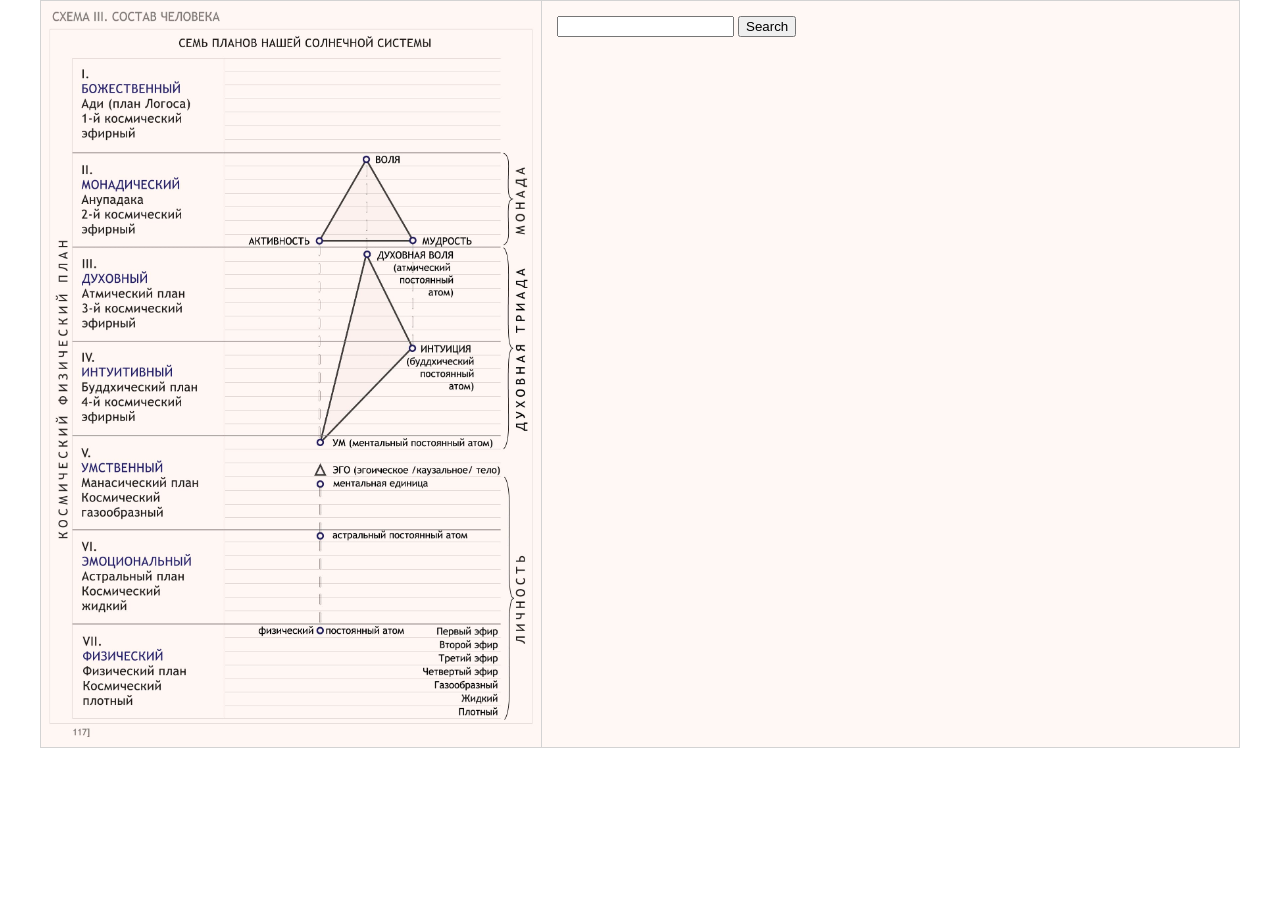
==== index.html @ e61a1b03 "Update index.html" ====
<!DOCTYPE html>
<html>

<head>
    <meta name="viewport" content="width=device-width, initial-scale=1">
    <meta charset="utf-8">
    <title>Картинка</title>
</head>

<body>
    <div class="installation">
        <!-- <img src="color-background-3.jpg"> -->
        <div class="container-of-interactive">
            <div class="illustration">
                <img src="sem-planov.jpg">
                <a class="href about"> </a>
                <a class="href adi"> </a>
                <a class="href anu"> </a>
                <!-- <a class="href mental-adi"> </a> -->
                <!-- <a class="href mental-anu"> </a> -->
                <a class="href atma" onclick="wisdom(intelligence_of_atma)"> </a>
                <!-- <a class="href atma-atma"> </a>
                <a class="href atma-buddhi"> </a>
                <a class="href atma-mental"> </a>
                <a class="href atma-astral"> </a>
                <a class="href atma-physic"> </a> -->
                <a class="href buddhi" onclick="wisdom(intelligence_of_buddhi)"> </a>
                <!-- <a class="href buddhi-atma"> </a>
                <a class="href buddhi-buddhi"> </a>
                <a class="href buddhi-mental"> </a>
                <a class="href buddhi-astral"> </a>
                <a class="href buddhi-physic"> </a> -->
                <a class="href mental" onclick="wisdom(intelligence_of_mental)"> </a>
                <a class="href mental-atma"> </a>
                <a class="href mental-buddhi" onclick="wisdom(intelligence_of_mental_buddhi)"> </a>
                <a class="href mental-mental"> </a>
                <a class="href mental-astral"> </a>
                <a class="href mental-physic"> </a>
                <a class="href astral" onclick="wisdom(intelligence_of_astral)"> </a>
                <a class="href astral-atma"> </a>
                <a class="href astral-buddhi"> </a>
                <a class="href astral-mental"> </a>
                <a class="href astral-astral"> </a>
                <a class="href astral-physic"> </a>
                <a class="href physic" onclick="wisdom(intelligence_of_physic)"> </a>
                <a class="href physic-atma"> </a>
                <a class="href physic-buddhi"> </a>
                <a class="href physic-mental"> </a>
                <a class="href physic-astral"> </a>
                <a class="href physic-physic"> </a>
            </div>
        </div>
        <div class="block-of-explanations">
            <div class="search-panel">
                <form>
                    <input type="text" name="text" class="search">
                    <input type="submit" name="submit" class="submit" value="Search">
                </form>
            </div>
            <div class="explanation-block"></div>
        </div>
    </div>
    </div>
    <style type="text/css">
    :root {
        /* Отступы для планов */
        --plans-left: 6.3cqw;
        --plans-width: 30.6cqw;
        --plans-height: 18.9cqw;
        --pod-plans-left: 36.9cqw;
        /*--pod-plans-width: 30.6cqw;*/
        --love-colors: #b10f9d;
        ;
        --will-colors: #9d00ff;
    }

    body {
        margin: 0;
        display: flex;
        flex-direction: column;
        align-items: center;
        min-height: 100vh;
    }

    .search-panel {
        padding: 15px;
    }

    .installation {
        background-size: cover;
        display: flex;
        flex-direction: row;
        justify-content: center;
        width: min(100%, 1200px);
        align-items: stretch;
    }

    .container-of-interactive {
        width: min(100%, 500px);
        border: 1px solid lightgray;
        border-right: 0;
    }

    img {
        width: inherit;
    }

    .illustration {
        width: min(100vw, 500px);
        container-type: inline-size;
        display: flex;
    }

    .href {
        position: absolute;
        display: block;
        opacity: 0;
        transition: all 0.3s;
    }

    .href:hover {
        cursor: pointer;
        transition: all 0.3s;
        opacity: 0.3;
    }

    /* АТМИЧЕСКИЙ ПЛАН */
    .adi {
        width: 30.7cqw;
        height: 18.9cqw;
        top: 11.5cqw;
        left: var(--plans-left);
        background-color: var(--will-colors);
    }

    /* АТМИЧЕСКИЙ ПЛАН */
    .anu {
        width: 30.7cqw;
        height: 18.9cqw;
        top: 30.2cqw;
        left: var(--plans-left);
        background-color: var(--love-colors);
    }

    /* АТМИЧЕСКИЙ ПЛАН */
    .atma {
        width: 30.7cqw;
        height: 18.9cqw;
        top: 49cqw;
        left: var(--plans-left);
        background-color: var(--will-colors);
    }

    .atma-atma {
        width: 55.1cqw;
        height: 2.8cqw;
        top: 92.3cqw;
        left: var(--pod-plans-left);
        background-color: var(--will-colors);
    }

    .atma-buddhi {
        width: 55.1cqw;
        height: 2.8cqw;
        top: 95.2cqw;
        left: var(--pod-plans-left);
        background-color: var(--love-colors);
    }

    .atma-mental {
        width: 55.1cqw;
        height: 2.8cqw;
        top: 97.8cqw;
        left: var(--pod-plans-left);
        background-color: var(--will-colors);
    }

    .atma-astral {
        width: 55.1cqw;
        height: 2.8cqw;
        top: 100.5cqw;
        left: var(--pod-plans-left);
        background-color: var(--love-colors);
    }

    .atma-physic {
        width: 55.1cqw;
        height: 2.3cqw;
        top: 103.3cqw;
        left: var(--pod-plans-left);
        background-color: var(--will-colors);
    }

    /* БУДДХИЧЕСКИЙ ПЛАН */
    .buddhi {
        width: 30.7cqw;
        height: 18.9cqw;
        top: 68cqw;
        left: var(--plans-left);
        background-color: var(--love-colors);
    }

    .buddhi-atma {
        width: 55.1cqw;
        height: 2.8cqw;
        top: 92.3cqw;
        left: var(--pod-plans-left);
        background-color: var(--will-colors);
    }

    .buddhi-buddhi {
        width: 55.1cqw;
        height: 2.8cqw;
        top: 95.2cqw;
        left: var(--pod-plans-left);
        background-color: var(--love-colors);
    }

    .buddhi-mental {
        width: 55.1cqw;
        height: 2.8cqw;
        top: 97.8cqw;
        left: var(--pod-plans-left);
        background-color: var(--will-colors);
    }

    .buddhi-astral {
        width: 55.1cqw;
        height: 2.8cqw;
        top: 100.5cqw;
        left: var(--pod-plans-left);
        background-color: var(--love-colors);
    }

    .buddhi-physic {
        width: 55.1cqw;
        height: 2.3cqw;
        top: 103.3cqw;
        left: var(--pod-plans-left);
        background-color: var(--will-colors);
    }

    /* МЕНТАЛЬНЫЙ ПЛАН */
    .mental {
        width: 30.7cqw;
        height: 18.9cqw;
        top: 87cqw;
        left: var(--plans-left);
        background-color: var(--will-colors);
    }

    .mental-atma {
        width: 55.1cqw;
        height: 2.8cqw;
        top: 92.3cqw;
        left: var(--pod-plans-left);
        background-color: var(--will-colors);
    }

    .mental-buddhi {
        width: 55.1cqw;
        height: 2.8cqw;
        top: 95.2cqw;
        left: var(--pod-plans-left);
        background-color: var(--love-colors);
    }

    .mental-mental {
        width: 55.1cqw;
        height: 2.8cqw;
        top: 97.8cqw;
        left: var(--pod-plans-left);
        background-color: var(--will-colors);
    }

    .mental-astral {
        width: 55.1cqw;
        height: 2.8cqw;
        top: 100.5cqw;
        left: var(--pod-plans-left);
        background-color: var(--love-colors);
    }

    .mental-physic {
        width: 55.1cqw;
        height: 2.3cqw;
        top: 103.3cqw;
        left: var(--pod-plans-left);
        background-color: var(--will-colors);
    }

    /* АСТРАЛЬНЫЙ ПЛАН */
    .astral {
        width: var(--plans-width);
        height: var(--plans-height);
        top: 105.7cqw;
        left: var(--plans-left);
        background-color: var(--love-colors);
    }

    .astral-atma {
        width: 55.1cqw;
        height: 2.8cqw;
        top: 110.95cqw;
        left: var(--pod-plans-left);
        background-color: var(--will-colors);
    }

    .astral-buddhi {
        width: 55.1cqw;
        height: 2.8cqw;
        top: 113.65cqw;
        left: var(--pod-plans-left);
        background-color: var(--love-colors);
    }

    .astral-mental {
        width: 55.1cqw;
        height: 2.8cqw;
        top: 116.4cqw;
        left: var(--pod-plans-left);
        background-color: var(--will-colors);
    }

    .astral-astral {
        width: 55.1cqw;
        height: 2.8cqw;
        top: 119.15cqw;
        left: var(--pod-plans-left);
        background-color: var(--love-colors);
    }

    .astral-physic {
        width: 55.1cqw;
        height: 2.5cqw;
        top: 122cqw;
        left: var(--pod-plans-left);
        background-color: var(--will-colors);
    }

    /* ФИЗИЧЕСКИЙ ПЛАН */
    .physic {
        width: var(--plans-width);
        height: var(--plans-height);
        top: 124.5cqw;
        left: var(--plans-left);
        background-color: var(--will-colors);
    }

    .physic-atma {
        width: 55.1cqw;
        height: 2.8cqw;
        top: 130cqw;
        left: var(--pod-plans-left);
        background-color: var(--will-colors);
    }

    .physic-buddhi {
        width: 55.1cqw;
        height: 2.8cqw;
        top: 132.75cqw;
        left: var(--pod-plans-left);
        background-color: var(--love-colors);
    }

    .physic-mental {
        width: 55.1cqw;
        height: 2.8cqw;
        top: 135.6cqw;
        left: var(--pod-plans-left);
        background-color: var(--will-colors);
    }

    .physic-astral {
        width: 55.1cqw;
        height: 2.8cqw;
        top: 138.25cqw;
        left: var(--pod-plans-left);
        background-color: var(--love-colors);
    }

    .physic-physic {
        width: 55.1cqw;
        height: 2.3cqw;
        top: 141cqw;
        left: var(--pod-plans-left);
        background-color: var(--will-colors);
    }

    .block-of-explanations h4 {
        font-size: 20px;
        font-family: trebuchet ms;
    }

    .block-of-explanations {
        background-color: #FFF8F5;
        background-size: cover;
        text-align: justify;
        font-family: verdana;
        border: 1px solid lightgray;
        color: #393124;
        width: 100%;
        overflow: overlay;
        display: flex;
        max-height: 745.86px;
        display: flex;
        flex-direction: column;
    }

    .block-of-explanations::-webkit-scrollbar {
        width: 0;
    }

    .explanation {
        padding: 20px;
        /*display: none;*/
    }

    .explanation.explanation-start {
        display: block;
    }

    @media screen and (max-width: 767px) {
        .block-of-explanations {
            top: 60px;
            width: 100%;
            min-height: 100vh;
            max-height: initial;
        }

        .installation {
            flex-direction: column;
            align-items: center;
        }

    }
    </style>
</body>
<script src="explanations.js?v=2"></script>
<script type="text/javascript">
</script>

</html>
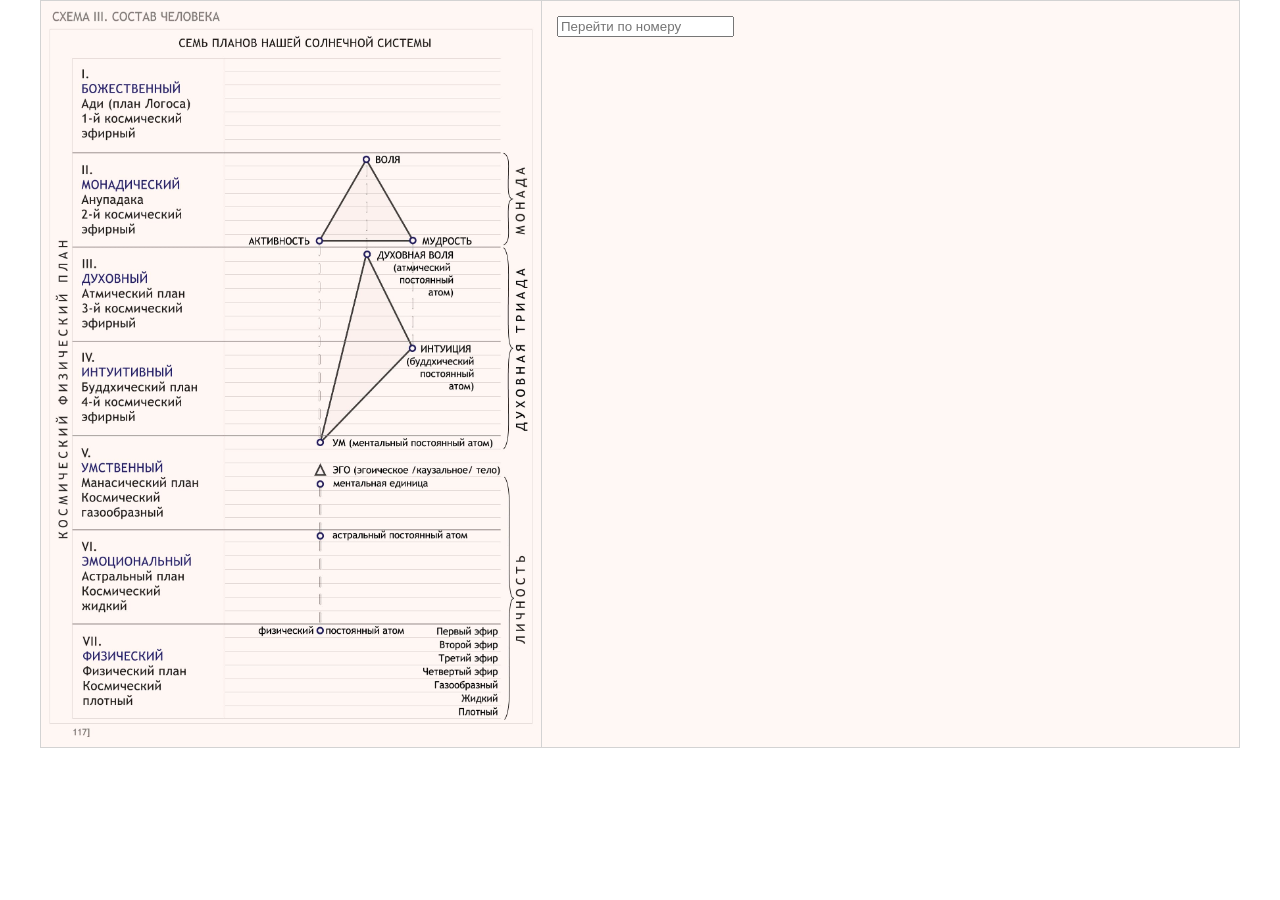
==== commit c4ce6dbd: "Update index.html" ====
--- a/index.html
+++ b/index.html
@@ -53,8 +53,7 @@
         <div class="block-of-explanations">
             <div class="search-panel">
                 <form>
-                    <input type="text" name="text" class="search">
-                    <input type="submit" name="submit" class="submit" value="Search">
+                    <input type="text" name="text" class="search" placeholder="Перейти по номеру">
                 </form>
             </div>
             <div class="explanation-block"></div>
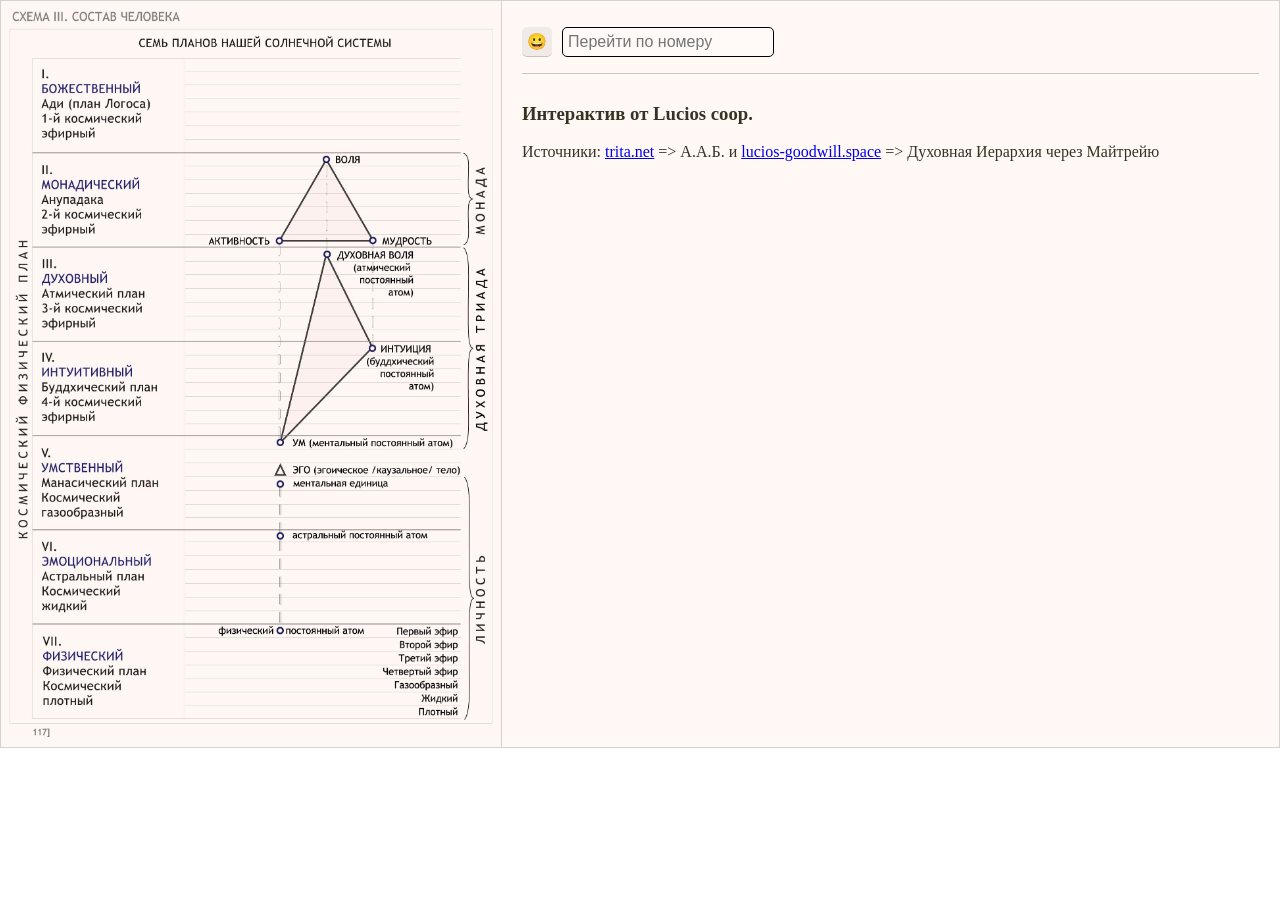
==== commit b23c0261: "Update" ====
--- a/index.html
+++ b/index.html
@@ -4,7 +4,8 @@
 <head>
     <meta name="viewport" content="width=device-width, initial-scale=1">
     <meta charset="utf-8">
-    <title>Картинка</title>
+    <title>Интерактив. Семь планов.</title>
+    <link rel="stylesheet" type="text/css" href="style.css">
 </head>
 
 <body>
@@ -52,388 +53,18 @@
         </div>
         <div class="block-of-explanations">
             <div class="search-panel">
+                <p class="numbers">😀</p>
                 <form>
                     <input type="text" name="text" class="search" placeholder="Перейти по номеру">
                 </form>
             </div>
-            <div class="explanation-block"></div>
+            <div class="explanation-block">
+                <div class="explanation">
+                <h3>Интерактив от Lucios coop.</h3>
+                <p>Источники: <a href="http://trita.net" target="_blank">trita.net</a> => А.А.Б. и <a href="https://lucios-goodwill.space" target="_blank">lucios-goodwill.space</a> => Духовная Иерархия через Майтрейю</p></div>
+            </div>
         </div>
     </div>
-    </div>
-    <style type="text/css">
-    :root {
-        /* Отступы для планов */
-        --plans-left: 6.3cqw;
-        --plans-width: 30.6cqw;
-        --plans-height: 18.9cqw;
-        --pod-plans-left: 36.9cqw;
-        /*--pod-plans-width: 30.6cqw;*/
-        --love-colors: #b10f9d;
-        ;
-        --will-colors: #9d00ff;
-    }
-
-    body {
-        margin: 0;
-        display: flex;
-        flex-direction: column;
-        align-items: center;
-        min-height: 100vh;
-    }
-
-    .search-panel {
-        padding: 15px;
-    }
-
-    .installation {
-        background-size: cover;
-        display: flex;
-        flex-direction: row;
-        justify-content: center;
-        width: min(100%, 1200px);
-        align-items: stretch;
-    }
-
-    .container-of-interactive {
-        width: min(100%, 500px);
-        border: 1px solid lightgray;
-        border-right: 0;
-    }
-
-    img {
-        width: inherit;
-    }
-
-    .illustration {
-        width: min(100vw, 500px);
-        container-type: inline-size;
-        display: flex;
-    }
-
-    .href {
-        position: absolute;
-        display: block;
-        opacity: 0;
-        transition: all 0.3s;
-    }
-
-    .href:hover {
-        cursor: pointer;
-        transition: all 0.3s;
-        opacity: 0.3;
-    }
-
-    /* АТМИЧЕСКИЙ ПЛАН */
-    .adi {
-        width: 30.7cqw;
-        height: 18.9cqw;
-        top: 11.5cqw;
-        left: var(--plans-left);
-        background-color: var(--will-colors);
-    }
-
-    /* АТМИЧЕСКИЙ ПЛАН */
-    .anu {
-        width: 30.7cqw;
-        height: 18.9cqw;
-        top: 30.2cqw;
-        left: var(--plans-left);
-        background-color: var(--love-colors);
-    }
-
-    /* АТМИЧЕСКИЙ ПЛАН */
-    .atma {
-        width: 30.7cqw;
-        height: 18.9cqw;
-        top: 49cqw;
-        left: var(--plans-left);
-        background-color: var(--will-colors);
-    }
-
-    .atma-atma {
-        width: 55.1cqw;
-        height: 2.8cqw;
-        top: 92.3cqw;
-        left: var(--pod-plans-left);
-        background-color: var(--will-colors);
-    }
-
-    .atma-buddhi {
-        width: 55.1cqw;
-        height: 2.8cqw;
-        top: 95.2cqw;
-        left: var(--pod-plans-left);
-        background-color: var(--love-colors);
-    }
-
-    .atma-mental {
-        width: 55.1cqw;
-        height: 2.8cqw;
-        top: 97.8cqw;
-        left: var(--pod-plans-left);
-        background-color: var(--will-colors);
-    }
-
-    .atma-astral {
-        width: 55.1cqw;
-        height: 2.8cqw;
-        top: 100.5cqw;
-        left: var(--pod-plans-left);
-        background-color: var(--love-colors);
-    }
-
-    .atma-physic {
-        width: 55.1cqw;
-        height: 2.3cqw;
-        top: 103.3cqw;
-        left: var(--pod-plans-left);
-        background-color: var(--will-colors);
-    }
-
-    /* БУДДХИЧЕСКИЙ ПЛАН */
-    .buddhi {
-        width: 30.7cqw;
-        height: 18.9cqw;
-        top: 68cqw;
-        left: var(--plans-left);
-        background-color: var(--love-colors);
-    }
-
-    .buddhi-atma {
-        width: 55.1cqw;
-        height: 2.8cqw;
-        top: 92.3cqw;
-        left: var(--pod-plans-left);
-        background-color: var(--will-colors);
-    }
-
-    .buddhi-buddhi {
-        width: 55.1cqw;
-        height: 2.8cqw;
-        top: 95.2cqw;
-        left: var(--pod-plans-left);
-        background-color: var(--love-colors);
-    }
-
-    .buddhi-mental {
-        width: 55.1cqw;
-        height: 2.8cqw;
-        top: 97.8cqw;
-        left: var(--pod-plans-left);
-        background-color: var(--will-colors);
-    }
-
-    .buddhi-astral {
-        width: 55.1cqw;
-        height: 2.8cqw;
-        top: 100.5cqw;
-        left: var(--pod-plans-left);
-        background-color: var(--love-colors);
-    }
-
-    .buddhi-physic {
-        width: 55.1cqw;
-        height: 2.3cqw;
-        top: 103.3cqw;
-        left: var(--pod-plans-left);
-        background-color: var(--will-colors);
-    }
-
-    /* МЕНТАЛЬНЫЙ ПЛАН */
-    .mental {
-        width: 30.7cqw;
-        height: 18.9cqw;
-        top: 87cqw;
-        left: var(--plans-left);
-        background-color: var(--will-colors);
-    }
-
-    .mental-atma {
-        width: 55.1cqw;
-        height: 2.8cqw;
-        top: 92.3cqw;
-        left: var(--pod-plans-left);
-        background-color: var(--will-colors);
-    }
-
-    .mental-buddhi {
-        width: 55.1cqw;
-        height: 2.8cqw;
-        top: 95.2cqw;
-        left: var(--pod-plans-left);
-        background-color: var(--love-colors);
-    }
-
-    .mental-mental {
-        width: 55.1cqw;
-        height: 2.8cqw;
-        top: 97.8cqw;
-        left: var(--pod-plans-left);
-        background-color: var(--will-colors);
-    }
-
-    .mental-astral {
-        width: 55.1cqw;
-        height: 2.8cqw;
-        top: 100.5cqw;
-        left: var(--pod-plans-left);
-        background-color: var(--love-colors);
-    }
-
-    .mental-physic {
-        width: 55.1cqw;
-        height: 2.3cqw;
-        top: 103.3cqw;
-        left: var(--pod-plans-left);
-        background-color: var(--will-colors);
-    }
-
-    /* АСТРАЛЬНЫЙ ПЛАН */
-    .astral {
-        width: var(--plans-width);
-        height: var(--plans-height);
-        top: 105.7cqw;
-        left: var(--plans-left);
-        background-color: var(--love-colors);
-    }
-
-    .astral-atma {
-        width: 55.1cqw;
-        height: 2.8cqw;
-        top: 110.95cqw;
-        left: var(--pod-plans-left);
-        background-color: var(--will-colors);
-    }
-
-    .astral-buddhi {
-        width: 55.1cqw;
-        height: 2.8cqw;
-        top: 113.65cqw;
-        left: var(--pod-plans-left);
-        background-color: var(--love-colors);
-    }
-
-    .astral-mental {
-        width: 55.1cqw;
-        height: 2.8cqw;
-        top: 116.4cqw;
-        left: var(--pod-plans-left);
-        background-color: var(--will-colors);
-    }
-
-    .astral-astral {
-        width: 55.1cqw;
-        height: 2.8cqw;
-        top: 119.15cqw;
-        left: var(--pod-plans-left);
-        background-color: var(--love-colors);
-    }
-
-    .astral-physic {
-        width: 55.1cqw;
-        height: 2.5cqw;
-        top: 122cqw;
-        left: var(--pod-plans-left);
-        background-color: var(--will-colors);
-    }
-
-    /* ФИЗИЧЕСКИЙ ПЛАН */
-    .physic {
-        width: var(--plans-width);
-        height: var(--plans-height);
-        top: 124.5cqw;
-        left: var(--plans-left);
-        background-color: var(--will-colors);
-    }
-
-    .physic-atma {
-        width: 55.1cqw;
-        height: 2.8cqw;
-        top: 130cqw;
-        left: var(--pod-plans-left);
-        background-color: var(--will-colors);
-    }
-
-    .physic-buddhi {
-        width: 55.1cqw;
-        height: 2.8cqw;
-        top: 132.75cqw;
-        left: var(--pod-plans-left);
-        background-color: var(--love-colors);
-    }
-
-    .physic-mental {
-        width: 55.1cqw;
-        height: 2.8cqw;
-        top: 135.6cqw;
-        left: var(--pod-plans-left);
-        background-color: var(--will-colors);
-    }
-
-    .physic-astral {
-        width: 55.1cqw;
-        height: 2.8cqw;
-        top: 138.25cqw;
-        left: var(--pod-plans-left);
-        background-color: var(--love-colors);
-    }
-
-    .physic-physic {
-        width: 55.1cqw;
-        height: 2.3cqw;
-        top: 141cqw;
-        left: var(--pod-plans-left);
-        background-color: var(--will-colors);
-    }
-
-    .block-of-explanations h4 {
-        font-size: 20px;
-        font-family: trebuchet ms;
-    }
-
-    .block-of-explanations {
-        background-color: #FFF8F5;
-        background-size: cover;
-        text-align: justify;
-        font-family: verdana;
-        border: 1px solid lightgray;
-        color: #393124;
-        width: 100%;
-        overflow: overlay;
-        display: flex;
-        max-height: 745.86px;
-        display: flex;
-        flex-direction: column;
-    }
-
-    .block-of-explanations::-webkit-scrollbar {
-        width: 0;
-    }
-
-    .explanation {
-        padding: 20px;
-        /*display: none;*/
-    }
-
-    .explanation.explanation-start {
-        display: block;
-    }
-
-    @media screen and (max-width: 767px) {
-        .block-of-explanations {
-            top: 60px;
-            width: 100%;
-            min-height: 100vh;
-            max-height: initial;
-        }
-
-        .installation {
-            flex-direction: column;
-            align-items: center;
-        }
-
-    }
-    </style>
 </body>
 <script src="explanations.js?v=2"></script>
 <script type="text/javascript">
--- a/style.css
+++ b/style.css
@@ -0,0 +1,422 @@
+    :root {
+        /* Отступы для планов */
+        --plans-left: 6.3cqw;
+        --plans-width: 30.6cqw;
+        --plans-height: 18.9cqw;
+        --pod-plans-left: 36.9cqw;
+        /*--pod-plans-width: 30.6cqw;*/
+        --love-colors: #b10f9d;
+        --will-colors: #9d00ff;
+    }
+
+    body {
+        margin: 0;
+        display: flex;
+        flex-direction: column;
+        align-items: center;
+        min-height: 100vh;
+    }
+
+    .search-panel {
+        margin: 10px 20px 0;
+        display: flex;
+        align-items: center;
+        justify-content: flex-start;
+        border-bottom: 1px solid #bbb4a5bf;
+    }
+
+    .installation {
+        background-size: cover;
+        display: flex;
+        flex-direction: row;
+        justify-content: center;
+        width: min(100%, 1300px);
+        align-items: stretch;
+    }
+
+    .container-of-interactive {
+        width: min(100%, 500px);
+        border: 1px solid lightgray;
+        border-right: 0;
+    }
+
+    img {
+        width: inherit;
+    }
+
+    .illustration {
+        width: min(100vw, 500px);
+        container-type: inline-size;
+        display: flex;
+    }
+
+    .href {
+        position: absolute;
+        display: block;
+        opacity: 0;
+        transition: all 0.3s;
+    }
+
+    .href:hover {
+        cursor: pointer;
+        transition: all 0.3s;
+        opacity: 0.3;
+    }
+
+    /* АТМИЧЕСКИЙ ПЛАН */
+    .adi {
+        width: 30.7cqw;
+        height: 18.9cqw;
+        top: 11.5cqw;
+        left: var(--plans-left);
+        background-color: var(--will-colors);
+    }
+
+    /* АТМИЧЕСКИЙ ПЛАН */
+    .anu {
+        width: 30.7cqw;
+        height: 18.9cqw;
+        top: 30.2cqw;
+        left: var(--plans-left);
+        background-color: var(--love-colors);
+    }
+
+    /* АТМИЧЕСКИЙ ПЛАН */
+    .atma {
+        width: 30.7cqw;
+        height: 18.9cqw;
+        top: 49cqw;
+        left: var(--plans-left);
+        background-color: var(--will-colors);
+    }
+
+    .atma-atma {
+        width: 55.1cqw;
+        height: 2.8cqw;
+        top: 92.3cqw;
+        left: var(--pod-plans-left);
+        background-color: var(--will-colors);
+    }
+
+    .atma-buddhi {
+        width: 55.1cqw;
+        height: 2.8cqw;
+        top: 95.2cqw;
+        left: var(--pod-plans-left);
+        background-color: var(--love-colors);
+    }
+
+    .atma-mental {
+        width: 55.1cqw;
+        height: 2.8cqw;
+        top: 97.8cqw;
+        left: var(--pod-plans-left);
+        background-color: var(--will-colors);
+    }
+
+    .atma-astral {
+        width: 55.1cqw;
+        height: 2.8cqw;
+        top: 100.5cqw;
+        left: var(--pod-plans-left);
+        background-color: var(--love-colors);
+    }
+
+    .atma-physic {
+        width: 55.1cqw;
+        height: 2.3cqw;
+        top: 103.3cqw;
+        left: var(--pod-plans-left);
+        background-color: var(--will-colors);
+    }
+
+    /* БУДДХИЧЕСКИЙ ПЛАН */
+    .buddhi {
+        width: 30.7cqw;
+        height: 18.9cqw;
+        top: 68cqw;
+        left: var(--plans-left);
+        background-color: var(--love-colors);
+    }
+
+    .buddhi-atma {
+        width: 55.1cqw;
+        height: 2.8cqw;
+        top: 92.3cqw;
+        left: var(--pod-plans-left);
+        background-color: var(--will-colors);
+    }
+
+    .buddhi-buddhi {
+        width: 55.1cqw;
+        height: 2.8cqw;
+        top: 95.2cqw;
+        left: var(--pod-plans-left);
+        background-color: var(--love-colors);
+    }
+
+    .buddhi-mental {
+        width: 55.1cqw;
+        height: 2.8cqw;
+        top: 97.8cqw;
+        left: var(--pod-plans-left);
+        background-color: var(--will-colors);
+    }
+
+    .buddhi-astral {
+        width: 55.1cqw;
+        height: 2.8cqw;
+        top: 100.5cqw;
+        left: var(--pod-plans-left);
+        background-color: var(--love-colors);
+    }
+
+    .buddhi-physic {
+        width: 55.1cqw;
+        height: 2.3cqw;
+        top: 103.3cqw;
+        left: var(--pod-plans-left);
+        background-color: var(--will-colors);
+    }
+
+    /* МЕНТАЛЬНЫЙ ПЛАН */
+    .mental {
+        width: 30.7cqw;
+        height: 18.9cqw;
+        top: 87cqw;
+        left: var(--plans-left);
+        background-color: var(--will-colors);
+    }
+
+    .mental-atma {
+        width: 55.1cqw;
+        height: 2.8cqw;
+        top: 92.3cqw;
+        left: var(--pod-plans-left);
+        background-color: var(--will-colors);
+    }
+
+    .mental-buddhi {
+        width: 55.1cqw;
+        height: 2.8cqw;
+        top: 95.2cqw;
+        left: var(--pod-plans-left);
+        background-color: var(--love-colors);
+    }
+
+    .mental-mental {
+        width: 55.1cqw;
+        height: 2.8cqw;
+        top: 97.8cqw;
+        left: var(--pod-plans-left);
+        background-color: var(--will-colors);
+    }
+
+    .mental-astral {
+        width: 55.1cqw;
+        height: 2.8cqw;
+        top: 100.5cqw;
+        left: var(--pod-plans-left);
+        background-color: var(--love-colors);
+    }
+
+    .mental-physic {
+        width: 55.1cqw;
+        height: 2.3cqw;
+        top: 103.3cqw;
+        left: var(--pod-plans-left);
+        background-color: var(--will-colors);
+    }
+
+    /* АСТРАЛЬНЫЙ ПЛАН */
+    .astral {
+        width: var(--plans-width);
+        height: var(--plans-height);
+        top: 105.7cqw;
+        left: var(--plans-left);
+        background-color: var(--love-colors);
+    }
+
+    .astral-atma {
+        width: 55.1cqw;
+        height: 2.8cqw;
+        top: 110.95cqw;
+        left: var(--pod-plans-left);
+        background-color: var(--will-colors);
+    }
+
+    .astral-buddhi {
+        width: 55.1cqw;
+        height: 2.8cqw;
+        top: 113.65cqw;
+        left: var(--pod-plans-left);
+        background-color: var(--love-colors);
+    }
+
+    .astral-mental {
+        width: 55.1cqw;
+        height: 2.8cqw;
+        top: 116.4cqw;
+        left: var(--pod-plans-left);
+        background-color: var(--will-colors);
+    }
+
+    .astral-astral {
+        width: 55.1cqw;
+        height: 2.8cqw;
+        top: 119.15cqw;
+        left: var(--pod-plans-left);
+        background-color: var(--love-colors);
+    }
+
+    .astral-physic {
+        width: 55.1cqw;
+        height: 2.5cqw;
+        top: 122cqw;
+        left: var(--pod-plans-left);
+        background-color: var(--will-colors);
+    }
+
+    /* ФИЗИЧЕСКИЙ ПЛАН */
+    .physic {
+        width: var(--plans-width);
+        height: var(--plans-height);
+        top: 124.5cqw;
+        left: var(--plans-left);
+        background-color: var(--will-colors);
+    }
+
+    .physic-atma {
+        width: 55.1cqw;
+        height: 2.8cqw;
+        top: 130cqw;
+        left: var(--pod-plans-left);
+        background-color: var(--will-colors);
+    }
+
+    .physic-buddhi {
+        width: 55.1cqw;
+        height: 2.8cqw;
+        top: 132.75cqw;
+        left: var(--pod-plans-left);
+        background-color: var(--love-colors);
+    }
+
+    .physic-mental {
+        width: 55.1cqw;
+        height: 2.8cqw;
+        top: 135.6cqw;
+        left: var(--pod-plans-left);
+        background-color: var(--will-colors);
+    }
+
+    .physic-astral {
+        width: 55.1cqw;
+        height: 2.8cqw;
+        top: 138.25cqw;
+        left: var(--pod-plans-left);
+        background-color: var(--love-colors);
+    }
+
+    .physic-physic {
+        width: 55.1cqw;
+        height: 2.3cqw;
+        top: 141cqw;
+        left: var(--pod-plans-left);
+        background-color: var(--will-colors);
+    }
+
+    .block-of-explanations h4 {
+        font-size: 20px;
+        font-family: trebuchet ms;
+    }
+
+    .block-of-explanations {
+        background-color: #FFF8F5;
+        background-size: cover;
+        text-align: justify;
+        font-family: verdana;
+        border: 1px solid lightgray;
+        color: #393124;
+        width: 100%;
+        overflow: overlay;
+        display: flex;
+        max-height: 745.86px;
+        display: flex;
+        flex-direction: column;
+    }
+
+/*    .block-of-explanations p:first-child {
+        margin-top: 0;
+    }*/
+
+    .block-of-explanations::-webkit-scrollbar {
+        width: 0;
+    }
+
+    .explanation {
+        padding: 10px 20px;
+    }
+
+    .explanation.explanation-start {
+        display: block;
+    }
+
+    .sutra {
+        border: 1px solid #bbb4a5bf;
+        background-color: #fff7e6bf;
+        padding: 13px;
+    }
+
+    .source {
+        border-top: 1px solid #bbb4a5bf;
+        text-align: right;
+        padding: 13px;
+    }
+
+    .source a {
+        display: inline;
+        padding: 5px 10px;
+        border-radius: 5px;
+        background-color: #c5c5c542;
+        border-bottom: 1px solid #bbb4a5bf;
+        text-decoration: none;
+        color: darkblue;
+    }
+
+    .source a:hover {
+        text-decoration: underline;
+    }
+
+    .numbers {
+        display: inline;
+        padding: 5px;
+        border-radius: 5px;
+        background-color: #c5c5c542;
+        border-bottom: 1px solid #bbb4a5bf;
+    }
+
+    form input {
+        border: 1px solid;
+        padding: 5px;
+        border-radius: 5px;
+        background-color: #ffffff42;
+        font-size: inherit;
+        outline: 0;
+        margin-left: 10px;
+    }
+
+    @media screen and (max-width: 767px) {
+        .block-of-explanations {
+            top: 60px;
+            width: 100%;
+            min-height: 100vh;
+            max-height: initial;
+        }
+
+        .installation {
+            flex-direction: column;
+            align-items: center;
+        }
+
+    }
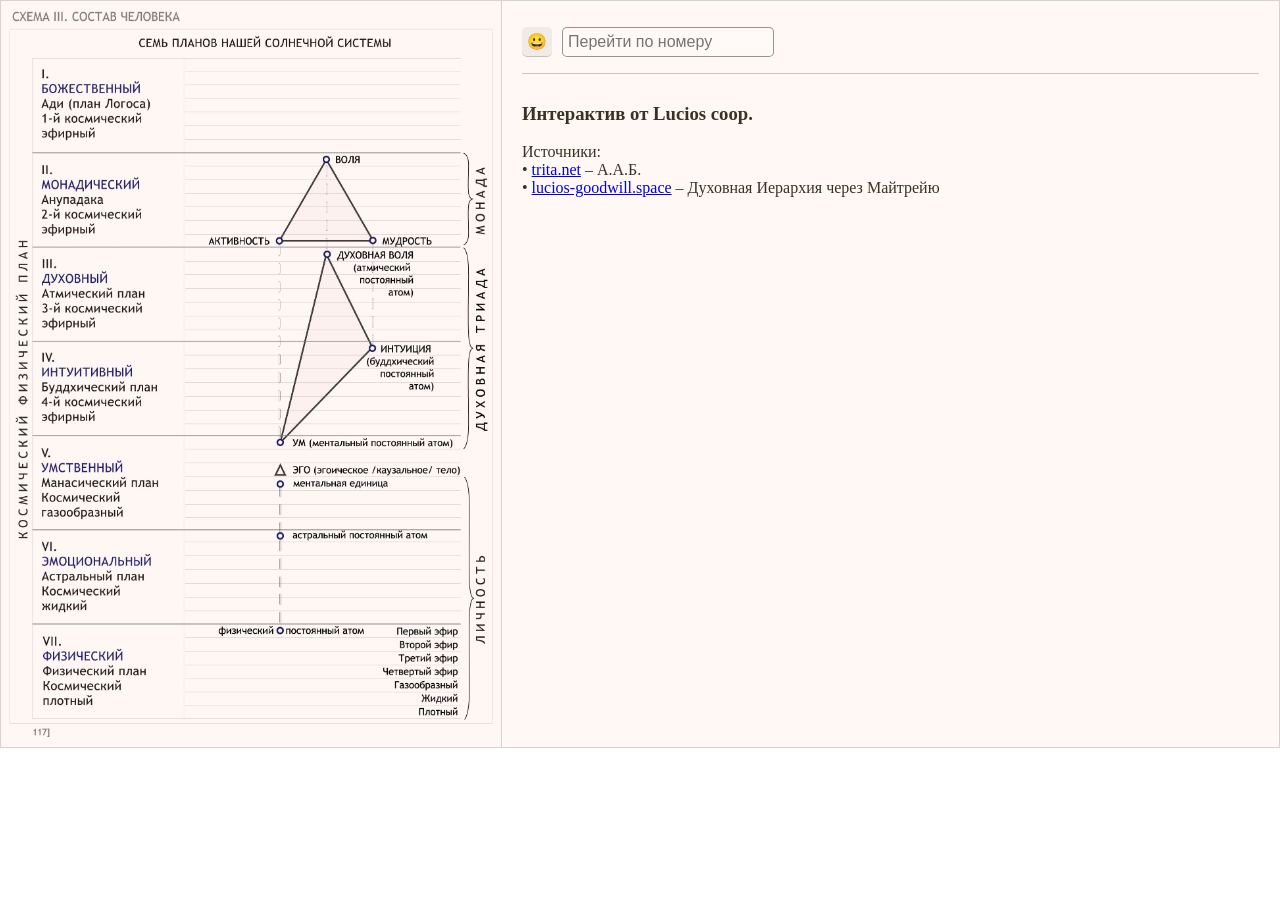
==== commit a841895e: "Update" ====
--- a/index.html
+++ b/index.html
@@ -61,7 +61,9 @@
             <div class="explanation-block">
                 <div class="explanation">
                 <h3>Интерактив от Lucios coop.</h3>
-                <p>Источники: <a href="http://trita.net" target="_blank">trita.net</a> => А.А.Б. и <a href="https://lucios-goodwill.space" target="_blank">lucios-goodwill.space</a> => Духовная Иерархия через Майтрейю</p></div>
+                <p>Источники: <br>
+                    • <a href="http://trita.net" target="_blank">trita.net</a> – А.А.Б.<br>
+                    • <a href="https://lucios-goodwill.space" target="_blank">lucios-goodwill.space</a> – Духовная Иерархия через Майтрейю</p></div>
             </div>
         </div>
     </div>
--- a/style.css
+++ b/style.css
@@ -397,7 +397,7 @@
     }
 
     form input {
-        border: 1px solid;
+        border: 1px solid #747068bf;
         padding: 5px;
         border-radius: 5px;
         background-color: #ffffff42;
@@ -419,4 +419,25 @@
             align-items: center;
         }
 
+        .search-panel {
+            margin: 10px 20px 0;
+            border-bottom: 1px solid #bbb4a5bf;
+            flex-direction: column;
+            align-items: flex-start;
+            background: #c5c5c542;
+            border-radius: 5px;
+            padding: 5px 6px;
+        }
+
+        .numbers {
+            background-color: unset;
+            padding: 5px;
+            margin: 0;
+        }
+
+        form input {
+            border: 1px solid #747068bf;
+            margin-left: 0;
+        }
+
     }
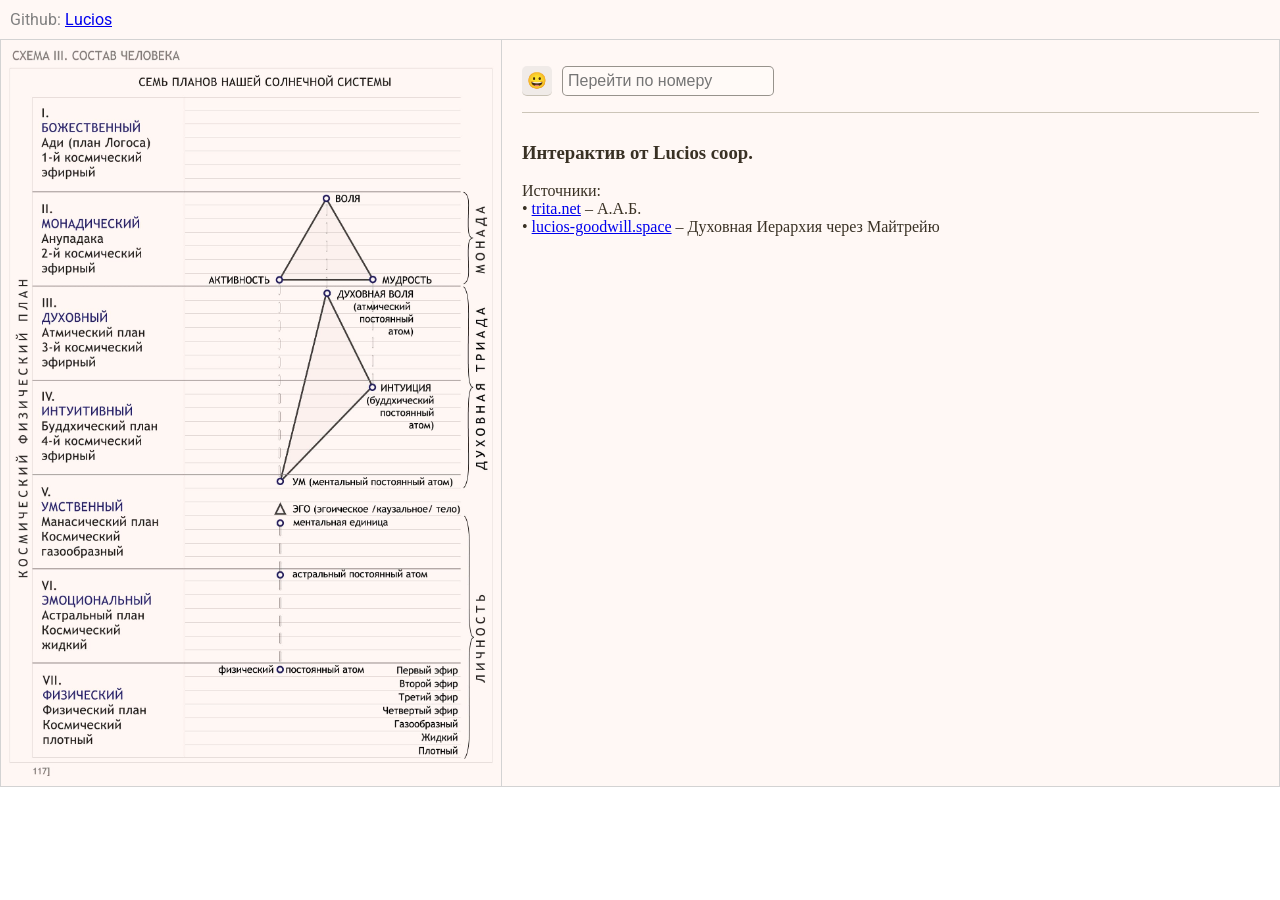
==== commit abd64ecc: "Update" ====
--- a/index.html
+++ b/index.html
@@ -5,10 +5,13 @@
     <meta name="viewport" content="width=device-width, initial-scale=1">
     <meta charset="utf-8">
     <title>Интерактив. Семь планов.</title>
-    <link rel="stylesheet" type="text/css" href="style.css">
+    <link rel="stylesheet" type="text/css" href="style.css?v=2">
 </head>
 
 <body>
+    <div class="top">
+        <p>Github: <a href="https://github.com/Yaroslav-Knol/Lucios" target="_blank">Lucios</a></p>
+    </div>
     <div class="installation">
         <!-- <img src="color-background-3.jpg"> -->
         <div class="container-of-interactive">
@@ -60,16 +63,15 @@
             </div>
             <div class="explanation-block">
                 <div class="explanation">
-                <h3>Интерактив от Lucios coop.</h3>
-                <p>Источники: <br>
-                    • <a href="http://trita.net" target="_blank">trita.net</a> – А.А.Б.<br>
-                    • <a href="https://lucios-goodwill.space" target="_blank">lucios-goodwill.space</a> – Духовная Иерархия через Майтрейю</p></div>
+                    <h3>Интерактив от Lucios coop.</h3>
+                    <p>Источники: <br>
+                        • <a href="http://trita.net" target="_blank">trita.net</a> – А.А.Б.<br>
+                        • <a href="https://lucios-goodwill.space" target="_blank">lucios-goodwill.space</a> – Духовная Иерархия через Майтрейю</p>
+                </div>
             </div>
         </div>
     </div>
 </body>
-<script src="explanations.js?v=2"></script>
-<script type="text/javascript">
-</script>
+<script src="explanations.js?v=3"></script>
 
 </html>
--- a/style.css
+++ b/style.css
@@ -1,3 +1,5 @@
+@import url('https://fonts.googleapis.com/css2?family=Roboto:ital,wght@0,300;0,400;0,500;1,300;1,400;1,500&display=swap');
+
     :root {
         /* Отступы для планов */
         --plans-left: 6.3cqw;
@@ -15,6 +17,18 @@
         flex-direction: column;
         align-items: center;
         min-height: 100vh;
+        font-family: Roboto;
+    }
+
+    .top {
+        background-color: #FFF8F5;
+        width: min(100%, 1300px);
+        margin: 0;
+        color: gray;
+    }
+
+    .top p {
+        margin: 10px;
     }
 
     .search-panel {
